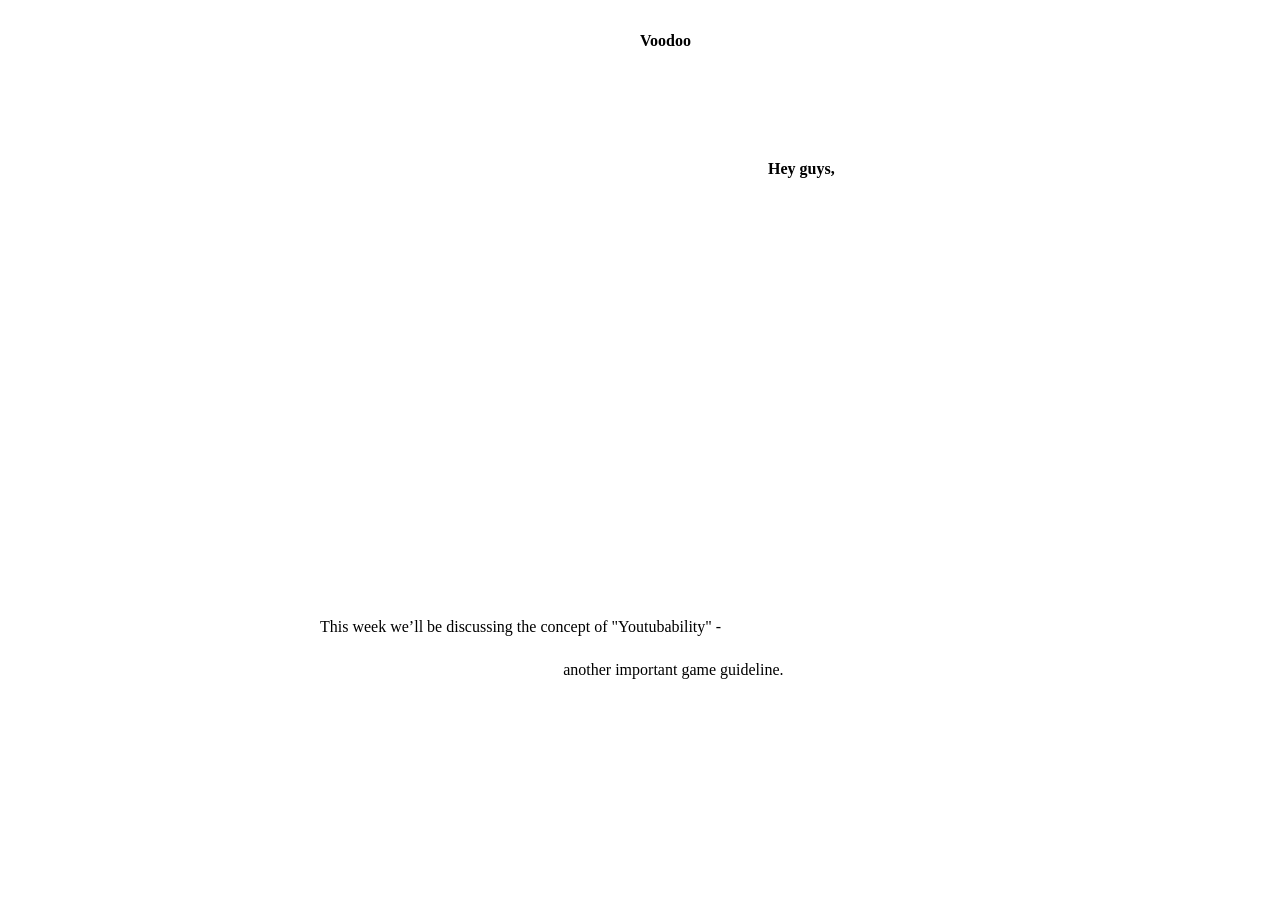
==== Desktop/träna cssgrid/index.html @ 109ada1f "first" ====
<!DOCTYPE html>
<html lang="en">
<head>
    <meta charset="UTF-8">
    <meta http-equiv="X-UA-Compatible" content="IE=edge">
    <meta name="viewport" content="width=device-width, initial-scale=1.0">
    <link rel="stylesheet" href="css/main.css">
    <title>Inlämningsuppgift</title>
</head>
<body> 
    <div class="header">
        <div class="img">
            <span id="voodoo"><strong class="voodoo">Voodoo</strong></span>
        </div>
        <div class="text">
            <span><strong>Hey guys,</strong></span>
        </div>
        <div class="text2">
            <span id="text3">This week we’ll be discussing the concept of "Youtubability" -</span>
            <span id="text4">another important game guideline.</span>
        </div>
    </div> 
<!--
    <div class="middle"> 
        <div class="text5">
              Youtubability A key driver of youtubability is the clarity of your gameplay to a potential player.
              Gameplay clarity will help you achieve the full potential of your game by working on getting the lowest possible CPIs for your games.
              Many elements can be used to make your game clearer :
              For instance, ask yourself if a user’s inte-raction with the game is evident,
              for example, can she tell which character she controls? Is the objective clear?
              Does it look fun to play? Has she understood the game after 1 second (great!) or after 10 seconds (too long!).
              Make sure to use colours to help indicate the gameplay rules. 
              For instance, in Helix Jump, obstacles are clearly contrasted (in orange here) and instantly recognized as a threat.
        </div> 
        <div class="mobil"><img src="/bilder/phone_no1-03.png" alt="">

        </div>
    -->

          
    </div>

</body>
</html>
---- Desktop/träna cssgrid/css/main.css ----
* {
    margin: 0;
    padding: 0;
   /*  border: solid 1px black; */
}

body { 
   
} 


.header {
    position: relative;
    height: 800px;
    width: 100%;
    z-index: 1;
    background-image: url("/bilder/header.png");
    background-repeat: no-repeat; 
    background-position-x: center;
    background-size: 110% ;
    
} 

.img {
    position: relative; 
    top: 2rem;
    left: 50%;
} 

.text {
    position: absolute;
    top: 20%;
    left: 60%;
}
#text3 {
    position: relative; 
    top: 600px; 
    margin-left:  25%;
}
#text4 {
    position: relative; 
    top: 625px; 
    margin-left: 44%;
} 
.middle {
    display: flex;
    height: 800px;
    width: 100%;
} 
.text5 {
    margin-left: 10%;
    margin-right: 10%;
    width: 612px;
    height: 100%;

} 
.mobil {
    justify-self: right;
}
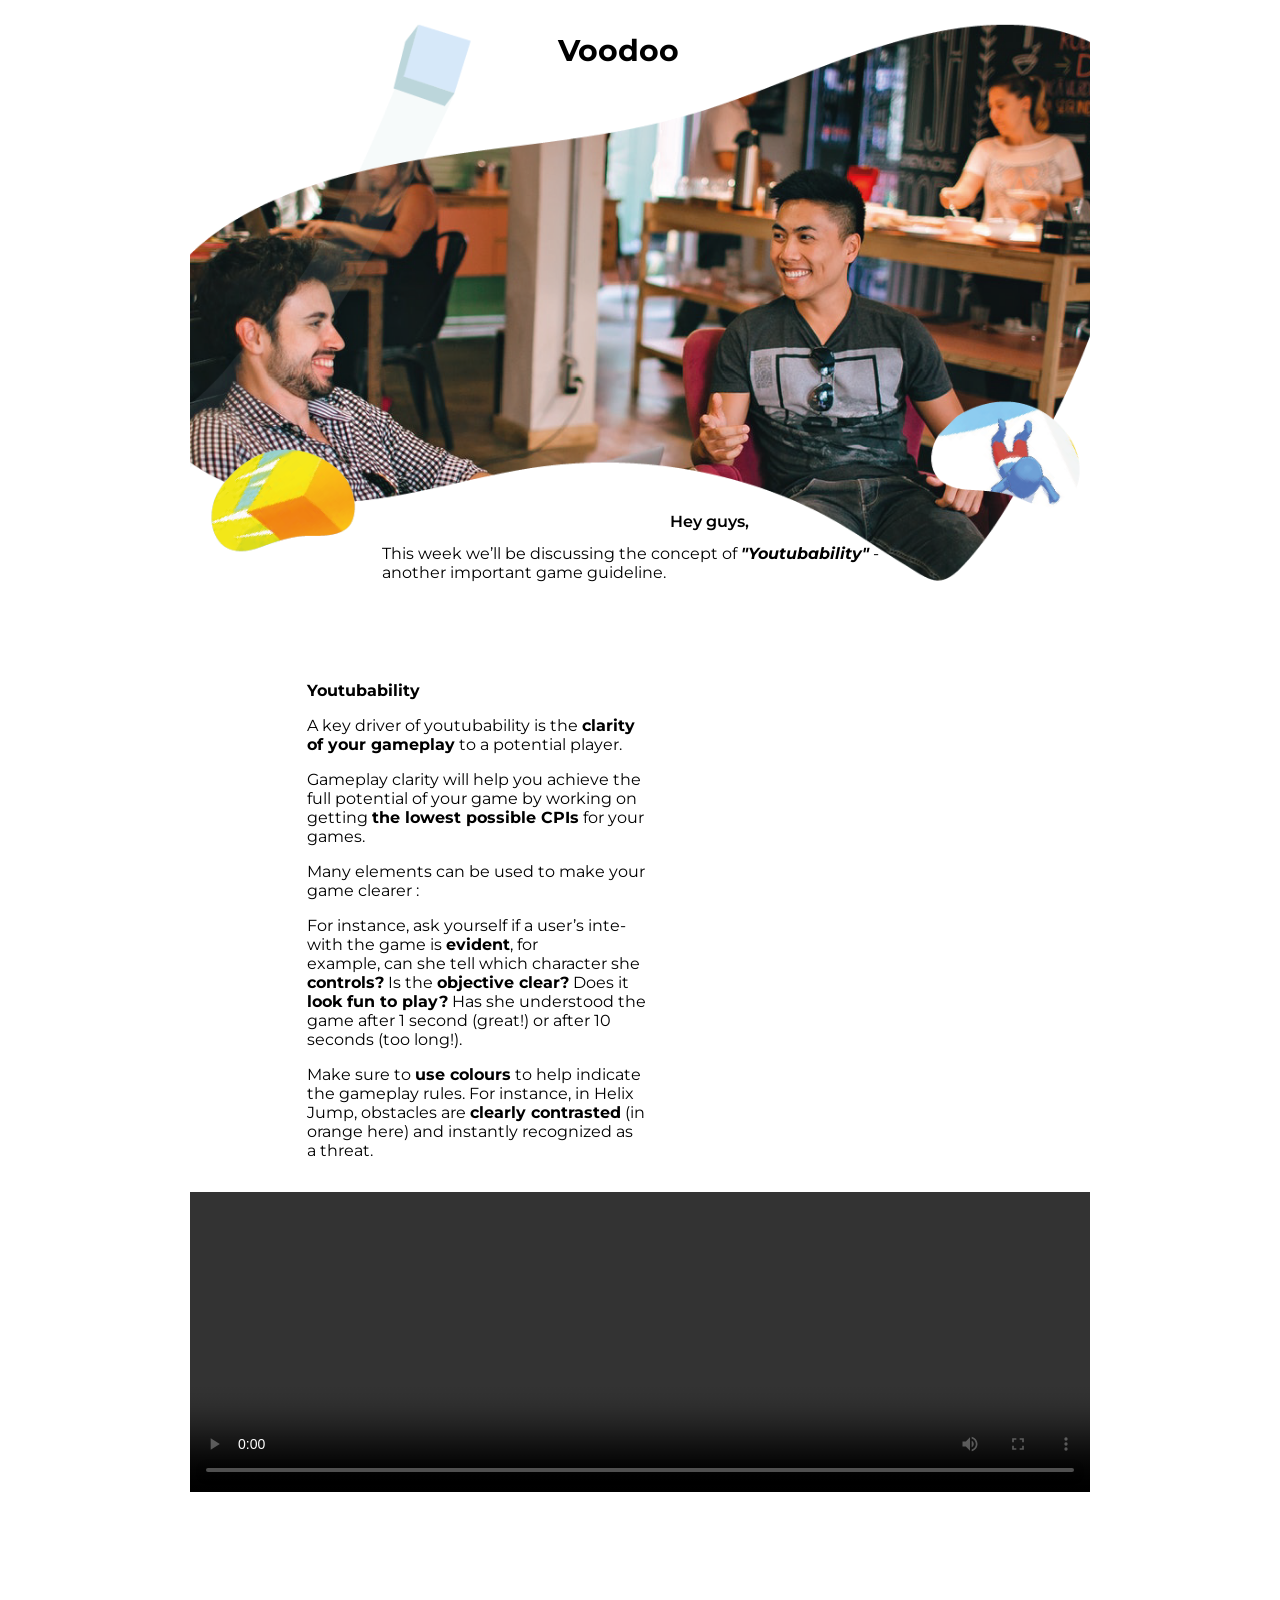
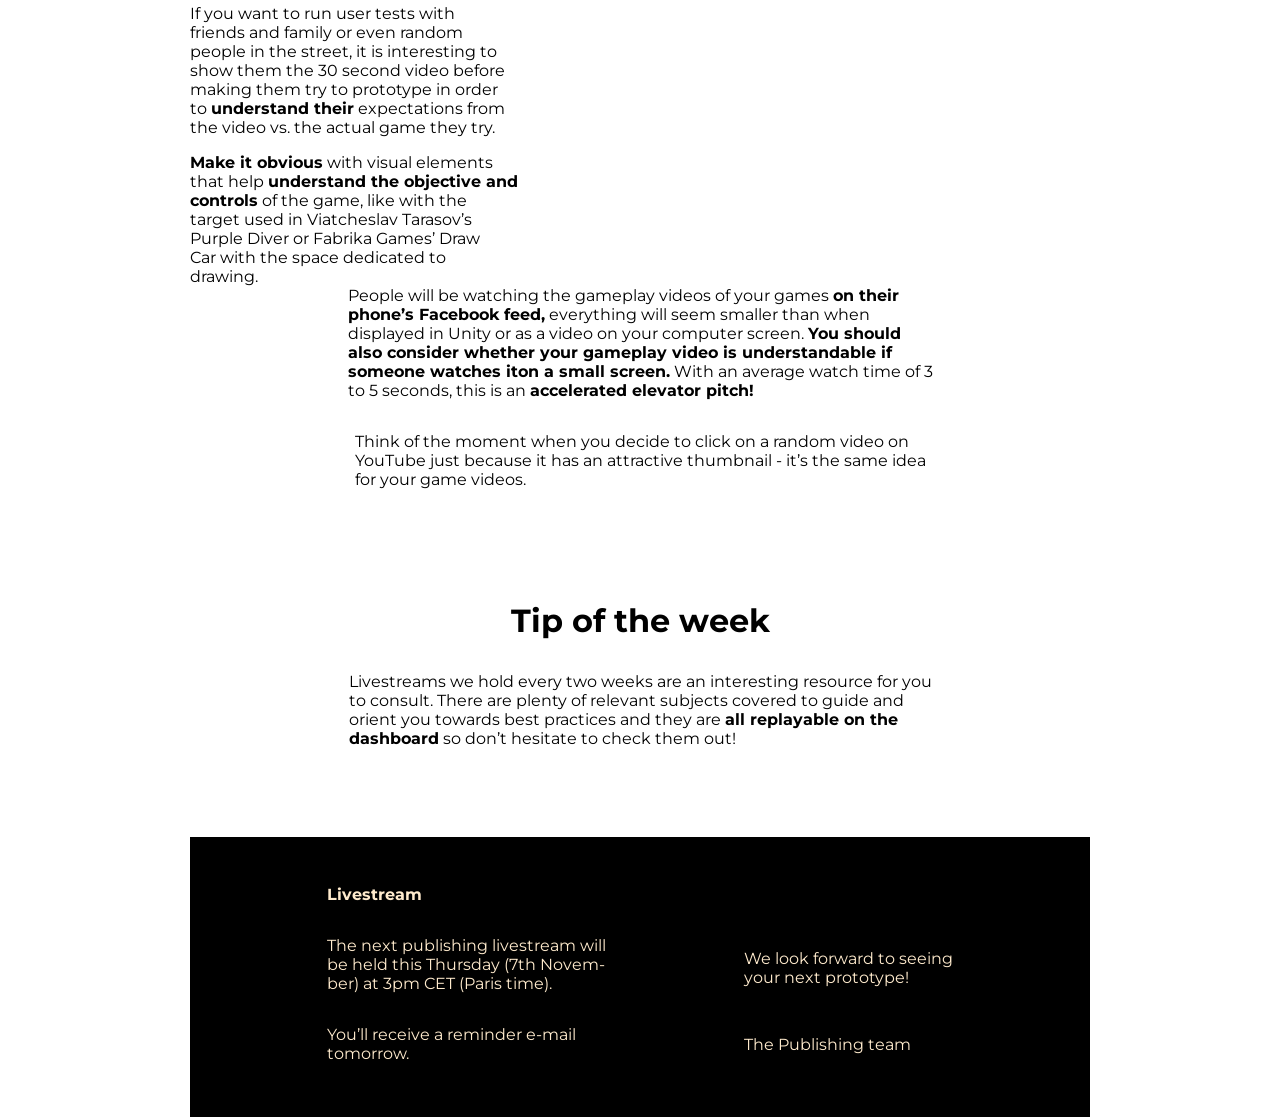
==== commit 88a257e8: "utan flexbox" ====
--- a/Desktop/träna cssgrid/index.html
+++ b/Desktop/träna cssgrid/index.html
@@ -5,40 +5,107 @@
     <meta http-equiv="X-UA-Compatible" content="IE=edge">
     <meta name="viewport" content="width=device-width, initial-scale=1.0">
     <link rel="stylesheet" href="css/main.css">
+    <link rel="preconnect" href="https://fonts.googleapis.com">
+    <link rel="preconnect" href="https://fonts.gstatic.com" crossorigin>
+    <link href="https://fonts.googleapis.com/css2?family=Montserrat:wght@300;600&display=swap" rel="stylesheet">
     <title>Inlämningsuppgift</title>
 </head>
 <body> 
-    <div class="header">
-        <div class="img">
-            <span id="voodoo"><strong class="voodoo">Voodoo</strong></span>
+    <div class="content">
+       
+        <div class="header">
+            <h1 id="voodoo"> Voodoo </h1>
+            <div id="hey"> Hey guys, </div>
+            <div id="youtube"><p>This week we’ll be discussing the concept of <em><b>"Youtubability"</b></em> - 
+                <br> another important game guideline.</p></div>
+        </div> 
+
+        <div class="wrapper">
+             <div class="wrapper-1">
+                <div class="head-text"><strong>Youtubability</strong></div>
+                <div class="main-text text-1">A key driver of youtubability is the <b>clarity <br> of your gameplay</b> to a potential player. </div>
+                <div class="main-text text-2">Gameplay clarity will help you achieve the <br> full potential of your
+                                      game by working on <br> getting <b>the lowest possible CPIs</b> for your <br> games.</div>
+                <div class="main-text text-3">Many elements can be used to make your <br> game clearer :</div>
+                <div class="main-text text -4">For instance, ask yourself if a user’s inte- <br> with the game is <b>evident</b>,
+                                      for <br> example, can she tell which character she <br> <b>controls?</b> Is the <b>objective clear?</b>
+                                      Does it <br> <b>look fun to play?</b> Has she understood the <br> game after 1 second (great!) 
+                                      or after 10 <br> seconds (too long!).</div>
+                <div class="main-text text-5">Make sure to <b>use colours</b> to help indicate <br> the gameplay rules. 
+                                      For instance, in Helix <br> Jump, obstacles are <b>clearly contrasted</b> (in <br> orange here)
+                                      and instantly recognized as <br> a threat.</div>
+             </div>
+             <div class="bild"><img src="/bilder/phone_no1-03.png" alt=""></div>
+
+        </div>     
+                
+        <div class="video-box">
+            <video autoplay controls>
+                <source src="/bilder/video_comp.mp4" type="video/mp4">
+            </video>
         </div>
-        <div class="text">
-            <span><strong>Hey guys,</strong></span>
-        </div>
-        <div class="text2">
-            <span id="text3">This week we’ll be discussing the concept of "Youtubability" -</span>
-            <span id="text4">another important game guideline.</span>
-        </div>
-    </div> 
-<!--
-    <div class="middle"> 
-        <div class="text5">
-              Youtubability A key driver of youtubability is the clarity of your gameplay to a potential player.
-              Gameplay clarity will help you achieve the full potential of your game by working on getting the lowest possible CPIs for your games.
-              Many elements can be used to make your game clearer :
-              For instance, ask yourself if a user’s inte-raction with the game is evident,
-              for example, can she tell which character she controls? Is the objective clear?
-              Does it look fun to play? Has she understood the game after 1 second (great!) or after 10 seconds (too long!).
-              Make sure to use colours to help indicate the gameplay rules. 
-              For instance, in Helix Jump, obstacles are clearly contrasted (in orange here) and instantly recognized as a threat.
-        </div> 
-        <div class="mobil"><img src="/bilder/phone_no1-03.png" alt="">
+        
+        <section class="wrapper-middle">
+            <div class="middle-img">
+                <img src="/bilder/phone_no2-03.png" alt="">
+            </div>
+            <div class="text-container"> 
+                <article class="middle-text-1">
+                    If you want to run user tests with<br> friends and family or even random<br> people in the street,
+                    it is interesting to<br> show them the 30 second video before<br> making them try to prototype 
+                    in order<br> to <b>understand their</b> expectations from<br> the video vs.
+                    the actual game they try.
+                </article>
+                
+                <article class="middle-text-2">
+                    <b>Make it obvious</b> with visual elements<br> that help <b>understand the objective and<br> controls</b> of the game, 
+                    like with the<br> target used in Viatcheslav Tarasov’s<br> Purple Diver or Fabrika Games’ Draw<br> Car with the space dedicated to
+                    <br>drawing.
+                </article>
+            </div> 
+         </section> 
 
-        </div>
-    -->
+         <section class="wrapper-middle-text"> 
+             
+            <article class="wrapper-middle-text-1">
+                People will be watching the gameplay videos of your games <b>on their<br> phone’s Facebook feed,</b>
+                everything will seem smaller than when<br> displayed in Unity or as a video on your computer screen. 
+                <b>You should<br> also consider whether your gameplay video is understandable
+                if<br> someone watches iton a small screen.</b> 
+                With an average watch time of 3<br> to 5 seconds, 
+                this is an <b>accelerated elevator pitch!</b>
+             </article>
+             
+             <article class="wrapper-middle-text-2">
+                Think of the moment when you decide to click on a random video on<br> YouTube 
+                just because it has an attractive thumbnail - it’s the same idea<br> for your game videos.
+             </article>
 
-          
+         </section> 
+
+         <div class="newsletter">
+             <h1 class="head-tag">Tip of the week</h1>
+             <article class="main-tag">
+                Livestreams we hold every two weeks are an interesting resource for you<br> to consult. 
+                There are plenty of relevant subjects covered to guide and<br> orient you towards best practices 
+                and they are <b>all replayable on the<br> dashboard</b> so don’t hesitate to check them out!
+             </article>
+         </div> 
+         <footer class="footer"> 
+            <div class="left-footer"> 
+             <p id="p1"><strong>Livestream</strong></p> 
+             <p id="p2"></p>The next publishing livestream will<br> be held this Thursday (7th Novem-<br>ber) at 3pm CET (Paris time).</p>
+             <p id="p3">You’ll receive a reminder e-mail<br> tomorrow.</p> 
+            </div>
+            <div class="right-footer">
+             <p id="p4">We look forward to seeing <br>your next prototype!</p>
+             <p id="p5">The Publishing team</p>
+            </div>
+
+         </footer>
+
+        
+
     </div>
-
 </body>
 </html>
--- a/Desktop/träna cssgrid/css/main.css
+++ b/Desktop/träna cssgrid/css/main.css
@@ -1,59 +1,127 @@
 * {
     margin: 0;
     padding: 0;
-   /*  border: solid 1px black; */
+   /* border: solid 1px black; */
 }
 
-body { 
-   
+body {
+    box-sizing: border-box;
+    font-family: 'Montserrat', sans-serif;
+}
+.content {
+    height: 100%;
+    max-width: 900px;
+    margin: auto;
+} 
+.header {
+    justify-content: relative;
+    background-image:url("../bilder/header.png") ;
+    height: 600px;
+    background-size: 115%; 
+    background-position-x: center; 
+    background-repeat: no-repeat;
+
+} 
+#voodoo { 
+    font-size: 30px ;
+    position: absolute; 
+    margin-top: 2rem;
+    margin-left: 23rem;
+        
+} 
+#hey {
+    font-weight: 600;
+    position: absolute;
+    margin-left: 30rem; 
+    margin-top: 32rem;
+}
+#youtube {
+    position: absolute; 
+    margin-left: 12rem;
+    margin-top: 34rem;
+}
+.wrapper {
+    
+    display: flex;
+    justify-content: space-between;
+    
+} 
+.wrapper-1 {
+    flex-direction: column;
+    padding-left: 13%;
+    padding-top: 9%; 
+    
+}
+
+.main-text {
+    margin-top: 1rem;
+}
+.video-box{ 
+    margin-top: 2rem;
+    height: 300px;
+    width: 100%; 
+}
+video { 
+    height: 100%;
+    width: 100%;
+}
+
+.wrapper-middle {
+    display: flex; 
+} 
+.text-container {
+    margin-top: 7rem;
+}
+.middle-text-2 {
+    margin-top: 1rem; 
 } 
 
-
-.header {
-    position: relative;
-    height: 800px;
-    width: 100%;
-    z-index: 1;
-    background-image: url("/bilder/header.png");
+.wrapper-middle-text {
+    display: flex; 
+    flex-direction: column;
+} 
+.wrapper-middle-text-1 {
+    align-self: center;
+}
+.wrapper-middle-text-2 {
+    margin-top: 2rem;
+    align-self: center;
+}
+.newsletter {
+    height: 348px; 
+    background-image: url(/bilder/Q1_newsletter-02.png);
     background-repeat: no-repeat; 
-    background-position-x: center;
-    background-size: 110% ;
-    
+    background-size: cover;
+    display: flex;
+    flex-direction: column;
 } 
-
-.img {
-    position: relative; 
-    top: 2rem;
-    left: 50%;
+.head-tag {
+    align-self: center;
+    margin-top: 7rem;
 } 
-
-.text {
-    position: absolute;
-    top: 20%;
-    left: 60%;
+.main-tag { 
+    align-self: center;
+    margin-top: 2rem;
+} 
+.footer {
+    height: 280px;
+    display: flex; 
+    justify-content: space-evenly;
+    color: blanchedalmond;
+    background-color: black;
+}  
+#p1 {
+    margin-top: 3rem;
+} 
+#p2 {
+    margin-top: 2rem;
+} 
+#p3 {
+    margin-top: 2rem;
+} 
+#p4 {
+    margin-top: 7rem;
 }
-#text3 {
-    position: relative; 
-    top: 600px; 
-    margin-left:  25%;
+#p5 {
+    margin-top: 3rem;
 }
-#text4 {
-    position: relative; 
-    top: 625px; 
-    margin-left: 44%;
-} 
-.middle {
-    display: flex;
-    height: 800px;
-    width: 100%;
-} 
-.text5 {
-    margin-left: 10%;
-    margin-right: 10%;
-    width: 612px;
-    height: 100%;
-
-} 
-.mobil {
-    justify-self: right;
-}
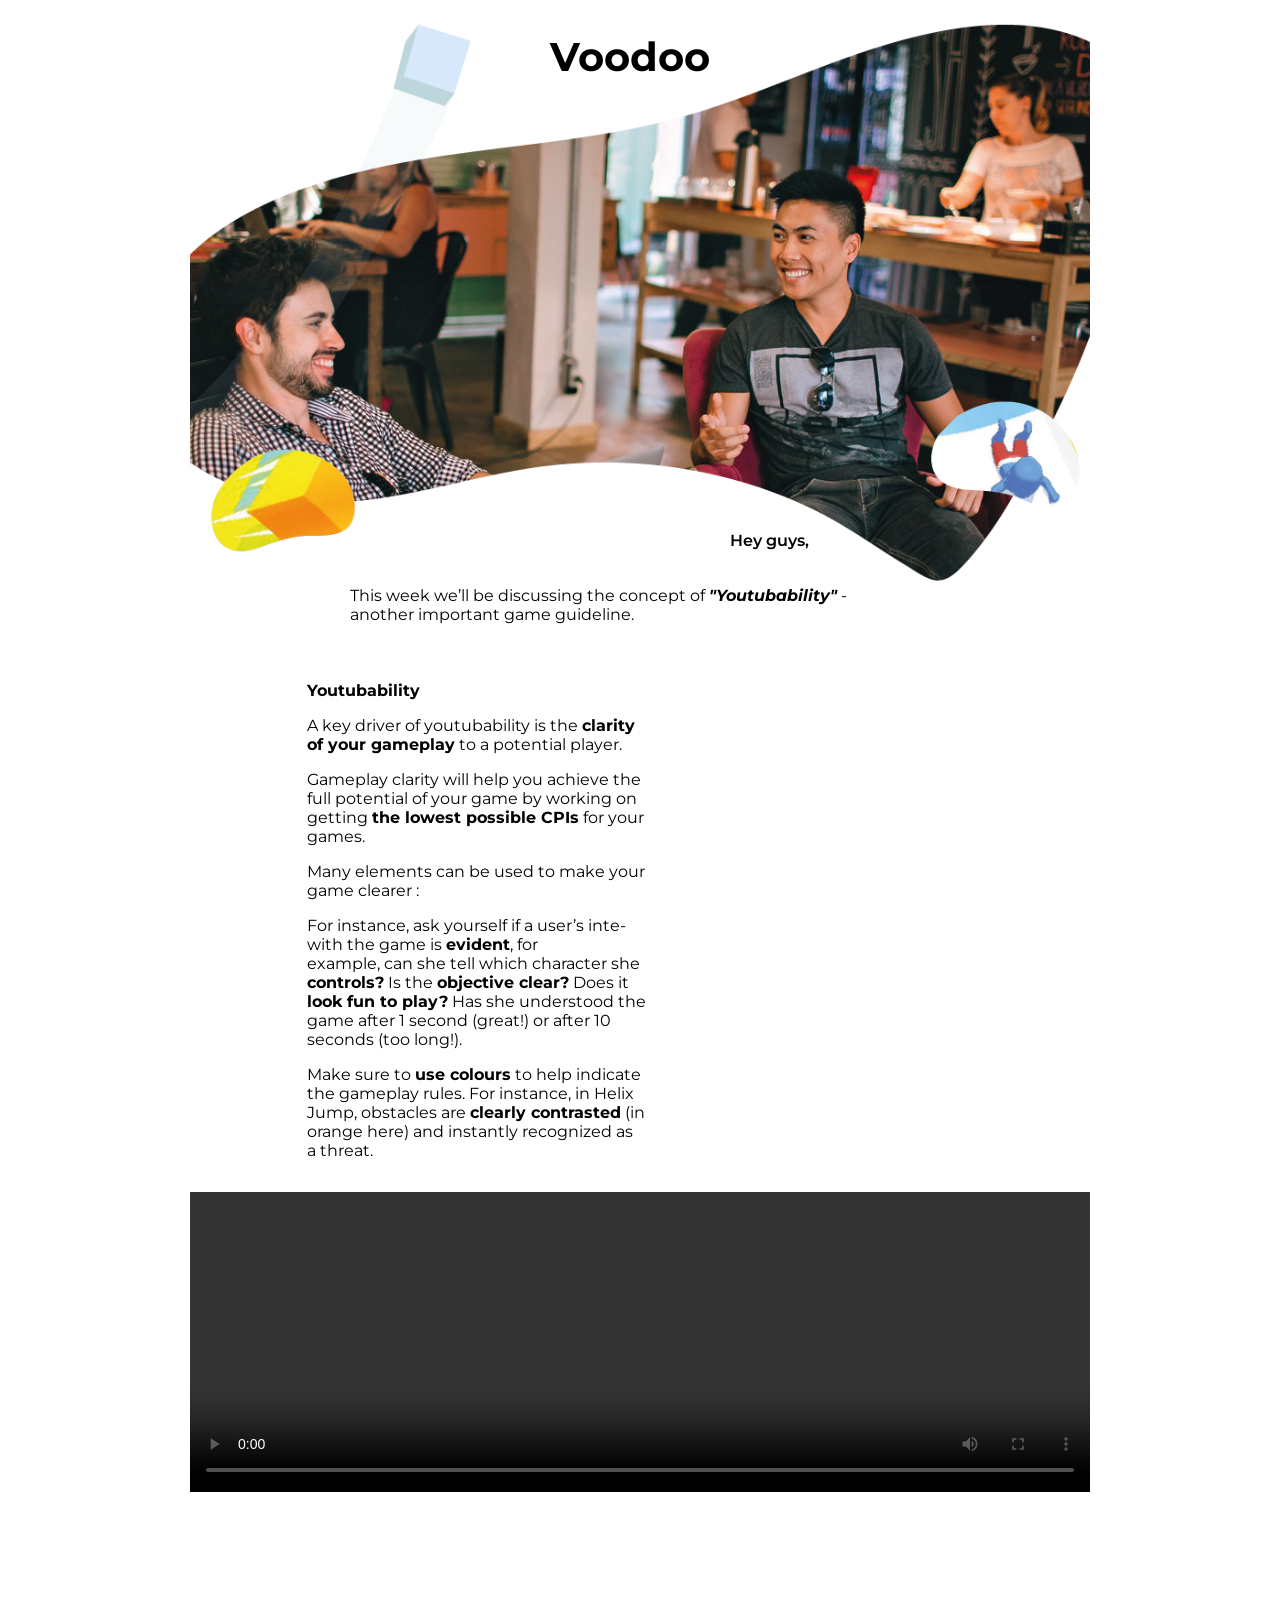
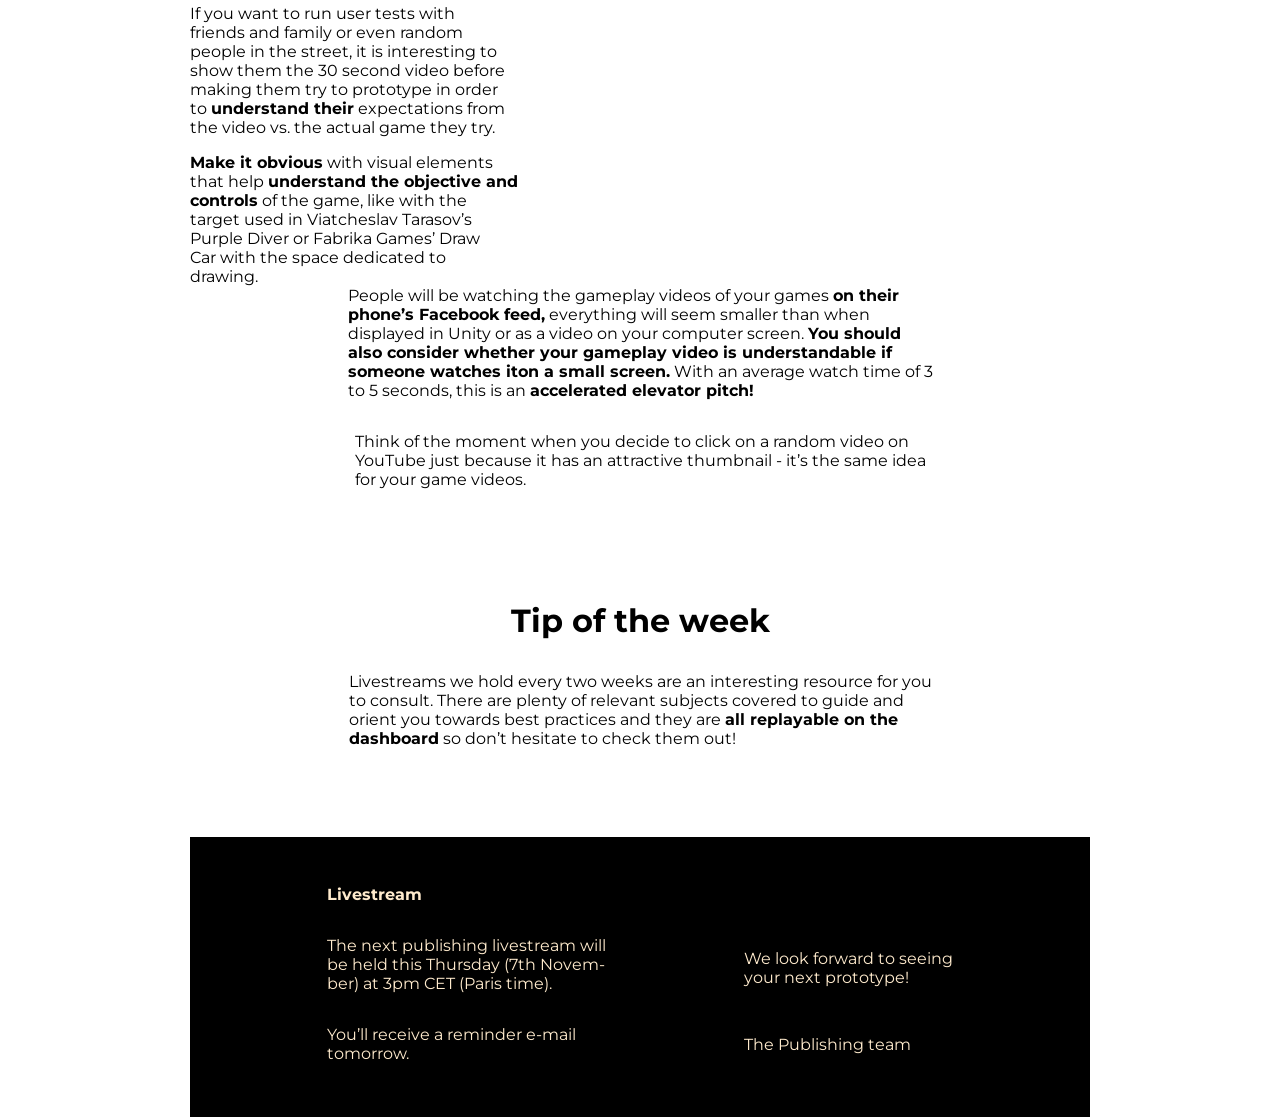
==== commit 4d973361: "med flexbox" ====
--- a/Desktop/träna cssgrid/index.html
+++ b/Desktop/träna cssgrid/index.html
@@ -14,9 +14,9 @@
     <div class="content">
        
         <div class="header">
-            <h1 id="voodoo"> Voodoo </h1>
-            <div id="hey"> Hey guys, </div>
-            <div id="youtube"><p>This week we’ll be discussing the concept of <em><b>"Youtubability"</b></em> - 
+            <div class="voodoo"><h1> Voodoo</h1></div>
+            <div class="hey"> Hey guys, </div>
+            <div class="youtube"><p>This week we’ll be discussing the concept of <em><b>"Youtubability"</b></em> - 
                 <br> another important game guideline.</p></div>
         </div> 
 
--- a/Desktop/träna cssgrid/css/main.css
+++ b/Desktop/träna cssgrid/css/main.css
@@ -14,7 +14,8 @@
     margin: auto;
 } 
 .header {
-    justify-content: relative;
+    display: flex;
+    flex-direction: column;
     background-image:url("../bilder/header.png") ;
     height: 600px;
     background-size: 115%; 
@@ -22,23 +23,22 @@
     background-repeat: no-repeat;
 
 } 
-#voodoo { 
-    font-size: 30px ;
-    position: absolute; 
+.voodoo { 
+    font-size: 20px ;
     margin-top: 2rem;
-    margin-left: 23rem;
+    margin-left: 40%;
         
 } 
-#hey {
-    font-weight: 600;
-    position: absolute;
-    margin-left: 30rem; 
-    margin-top: 32rem;
+.hey {
+    font-weight: 600; 
+    margin-top: 50%; 
+    margin-left: 60%;
+    
 }
-#youtube {
-    position: absolute; 
-    margin-left: 12rem;
-    margin-top: 34rem;
+.youtube {
+    margin-top: 4%;
+    margin-left: 10rem; 
+    margin-right: 10rem;
 }
 .wrapper {
     
